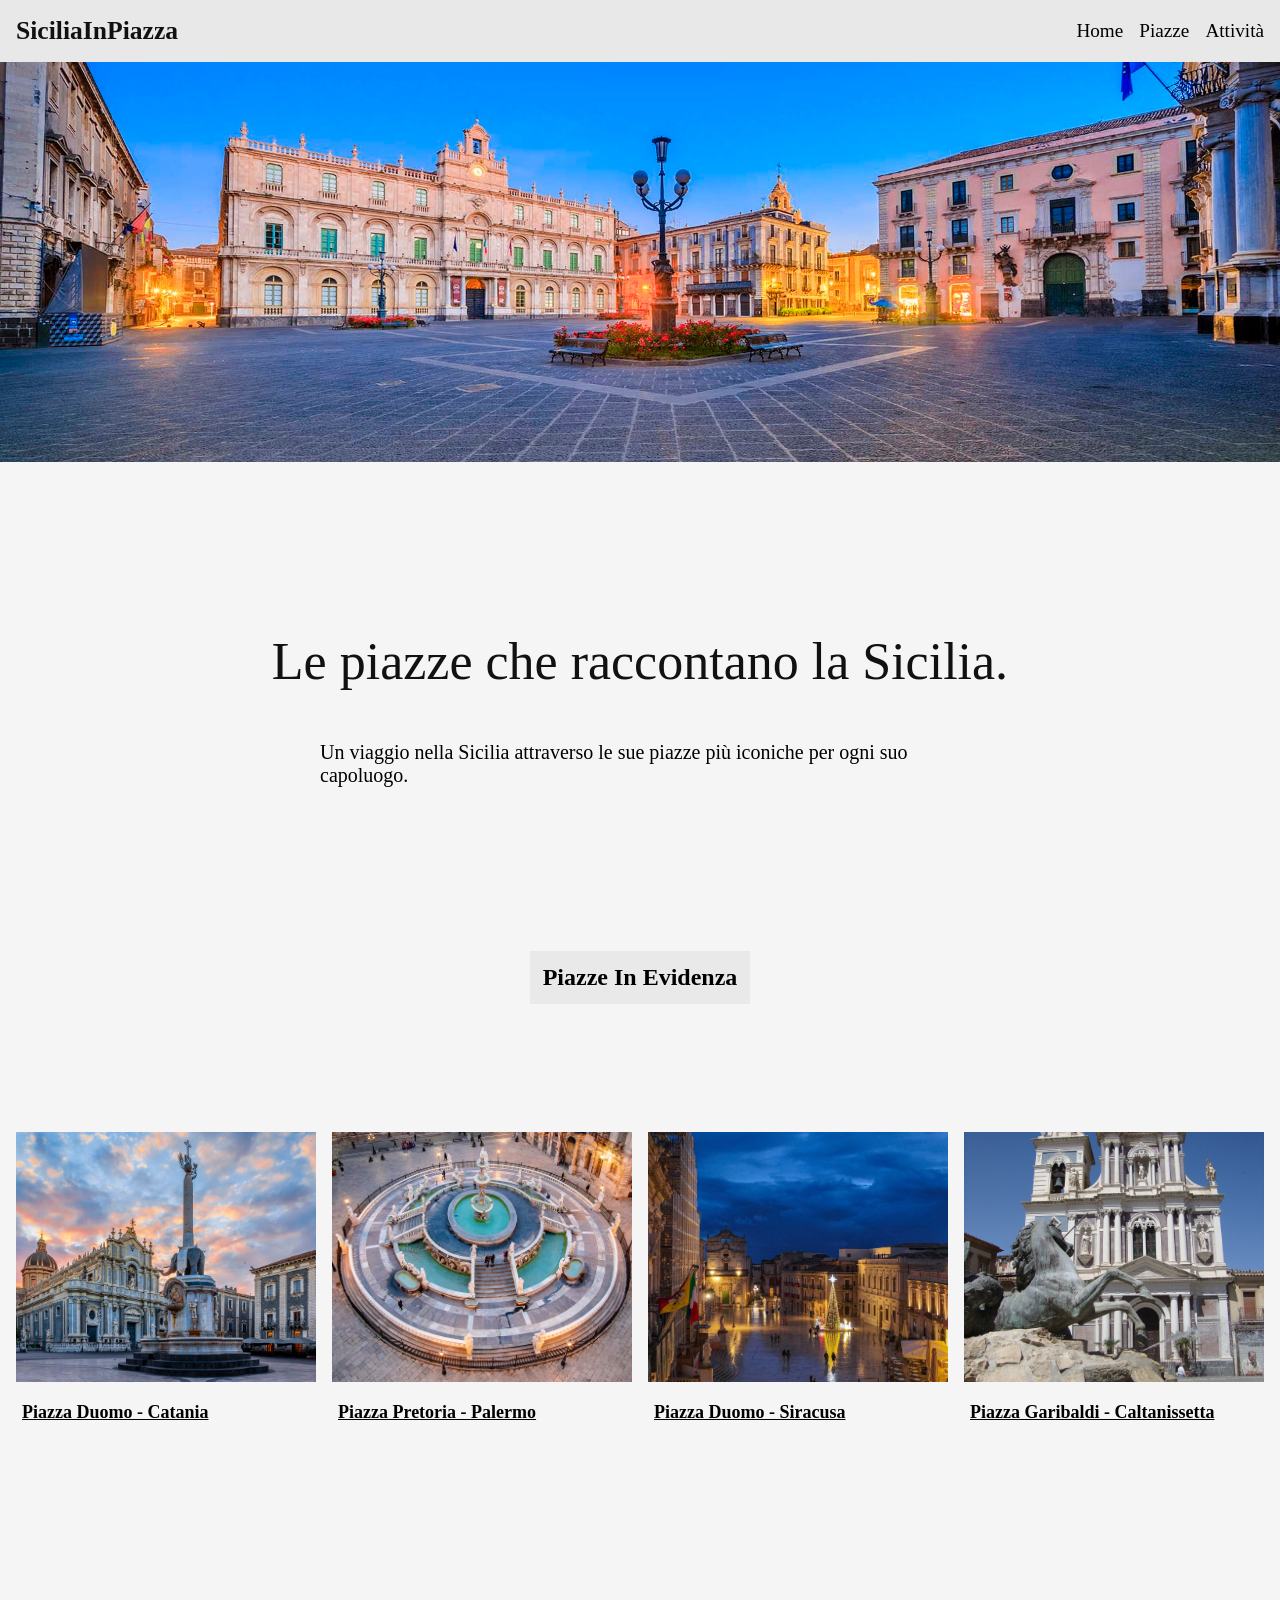
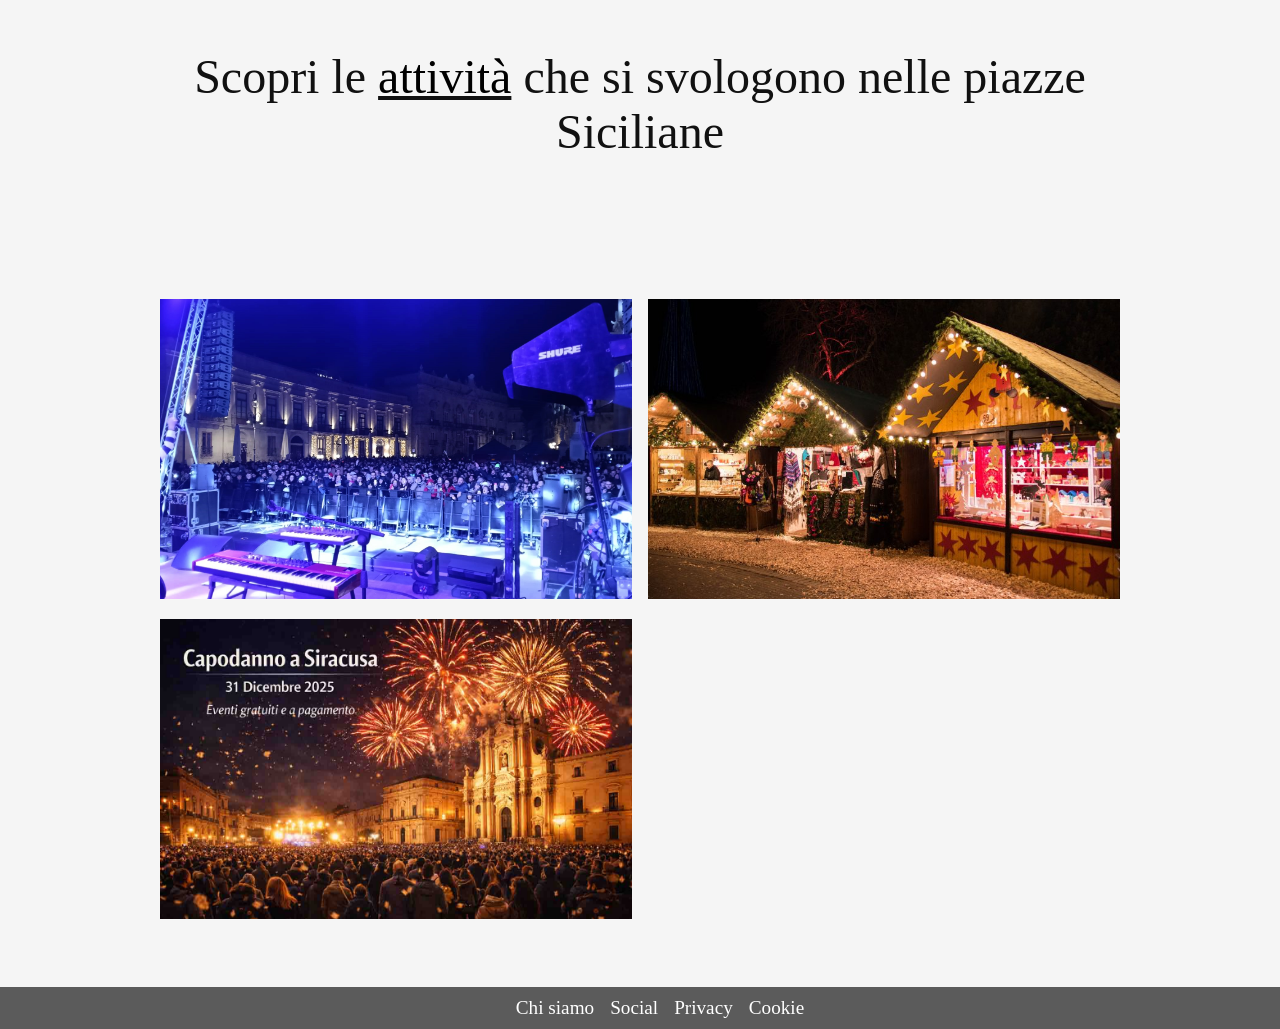
==== index.html @ b1215548 "Fix HTML structure and content" ====
<!DOCTYPE html>
<html lang="en">
<head>
    <meta charset="UTF-8">
    <meta name="decription" content="La raccolta delle piazze siciliane più importanti per ogni capoluogo">
	  <meta name="author" content="Miriana Cerami">
	  <meta name="keywords" content="Sicilia, piazze, capoluoghi, attività, informazioni">
    <meta name="viewport" content="width=device-width, initial-scale=1.0">
    <link rel="stylesheet" href="style.css">
    <title>SiciliaInPiazza</title>
</head>
<body>
<header>
        <p><a href="#">SiciliaInPiazza</a></p>
        <nav>
            <ul>
                <li><a href="index.html">Home</a></li>
                <li><a href="PaginaPiazze.html">Piazze</a></li>
                <li><a href="PaginaAttività.html">Attività</a></li>
            </ul>
        </nav>
    </header>
    <main>
      <section class="hero">
        <div class="banner">
       <img src="assests/piazza_università.jpg" alt="Piazza dell'Università">
        </div>
      </section>
              <section class="informazioni">
                <div class="descrizione-sito">
                 <h1>Le piazze che raccontano la Sicilia.</h1>
                 <p>Un viaggio nella Sicilia attraverso le sue piazze più iconiche per ogni suo capoluogo.</p>
                </div>
                <div class="Evidenza">
                 <h1>Piazze In Evidenza</h1>
                </div>
              </section>
       <section class="card">
            <div class="item">
                <img src="/assests/Catania_il_Duomo_Barocco.jpg" alt="Catania il Duomo">
                <div>
                    <nav><h2><a href="DuomoDiCatania.html">Piazza Duomo - Catania</a></h2></nav>
                </div>
            </div>
            <div class="item">
                <img src="/assests/piazza_pretoria.jpg" alt="Piazza Pretoria">
                <div>
                    <nav><h2><a href="PiazzaPretoria.html">Piazza Pretoria - Palermo</a></h2></nav>
                </div>
            </div>
            <div class="item">
                <img src="/assests/Duomo_Siracusa.jpg" alt="Piazza Duomo - Siracusa">
                <div>
                    <nav><h2><a href="PiazzaDuomoSiracusa.html">Piazza Duomo - Siracusa</a></h2></nav>
                </div>
            </div>
            <div class="item">
                <img src="/assests/Piazza_caltanissetta.jpg" alt="Piazza Garibaldi - Caltanissetta">
                <div>
                    <nav><h2><a href="PiazzaGaribaldi.html">Piazza Garibaldi - Caltanissetta</a></h2></nav>
                </div>
            </div>
        </section>
        <section class="attività_informazioni">
                <div class="attività_link">
                 <h1>Scopri le <u><a href="PaginaAttività.html">attività</a></u> che si svologono nelle piazze Siciliane</h1>
                </div>
              </section>
         <section class="foto_attività">
            <div class="capodanno">
                <img src="/assests/CAPODANNO a siracusa-2025-SR-01.jpg" alt="Capodanno a Siracusa">
            </div>
            <div class="mercatino">
                <img src="/assests/mercatino-di-natale- piazza cairoli768x512.jpg" alt="Merco di Natale - Piazza Cairoli">
            </div>
            <div class="vigilia">
                <img src="/assests/Siracusa-e-Provincia-per-la-Vigilia-di-Capodanno-2025.jpg" alt="Vigilia di Capodanno - Siracusa">
            </div>
         </section>  
    </main>
    <footer>
        <nav>
            <ul>
                <li><a href="">Chi siamo</a></li>
                <li><a href="">Social</a></li>
                <li><a href="">Privacy</a></li>
                <li><a href="">Cookie</a></li>
            </ul>
        </nav>
    </footer>
</body>

</html>
---- style.css ----
/* =========================================
   ===============  navbar e Hero  ================
   ========================================= */

/* Questa per tutti */

body {
    background-color: #f5f5f5;
    font-family: Mongolian Baiti, serif;
    margin: 0;
}

img {
    max-width: 100%;
}

header {
    background-color: #E8E8E8;
    max-width: 1500px;
    margin: 0 auto;
    display: flex;
    justify-content: space-between;
    padding: 16px 16px 16px 16px;
}

header p {
    margin: 0;
    font-weight: bold;
    font-size: 160%;
}

header nav ul {
    margin: 0;
    padding: 4px 0 0 0;
    list-style: none;
    display: flex;
    gap: 16px;
    font-size: 120%;
}

header a {
    text-decoration: none;
    color: #111;
}

header a:hover {
    text-decoration: underline;
}

header nav a {
    color: #000000;
}

header nav a:hover {
    color: #000;
}

main {
    flex-grow: 1;
}

section.hero {
    padding: 0px;
    margin: 0 0 16px 0;
}

.banner img {
    width: 100%;
    height: 400px;
    object-fit: cover;
}

/* =========================================
   ===============  Home  ================
   ========================================= */

/* Questa per la Home */

.descrizione-sito p {
    width: fit-content;
    max-width: 50%;
    margin: 0 auto;
    padding-top: 0px;
    margin-top: 0%;
    padding-bottom: 100px;
    font-size: 20px;
}

.descrizione-sito h1 {
    margin: 0 auto;
    color: #111;
    font-weight: normal;
    font-size: 52px;
    max-width: 200%;
    padding: 50px;
    width: fit-content;
    margin-bottom: 0%;
    padding-top: 150px;
}

.Evidenza h1 {
    width: fit-content;
    max-width: 80%;
    margin: 0 auto;
    background-color: #E9E9E9;
    padding: 1%;
    margin-bottom: 10%;
    margin-top: 5%;
}

section.info h1 {
    margin: 0;
    color: #fff;
    font-weight: normal;
    text-align: center;
    font-size: 68px;
}

section.card nav a {
    color: #000000;
}

section.card nav a:hover {
    color: #000;
}

section.card {
    display: grid;
    grid-template-columns: repeat(auto-fill, minmax(250px, 1fr));
    max-width: 1270px;
    margin: 48px auto;
    gap: 16px;
    padding: 0 16px;
}

section.card img {
    height: 250px;
    width: 100%;
    object-fit: cover;
}

section.card h2 {
    font-size: 18px;
    font-weight: bold;
    padding: 1px 16px 20px 6px;
}

.attività_link{
    width: fit-content;
    max-width: 70%;
    margin: 0 auto;
    margin-top: 15%;
    margin-bottom: 0%;
    padding-bottom: 100px;
}

.attività_link h1 {
    color: #111;
    font-weight: normal;
    text-align: center;
    font-size: 48px;
}

.foto_attività {
    display: grid;
    grid-template-columns: repeat(auto-fill, minmax(350px, 1fr));
    max-width: 1500px;
    margin: 48px auto;
    gap: 16px;
    padding: 0 16px 0 16px;
    margin: 0 auto;
    max-width: 75%;
    padding-bottom: 5%;
}

section.foto_attività img {
    height: 300px;
    width: 500px;
    object-fit: cover;
}

/* =========================================
   ===============  Attività ================
   ========================================= */

.Piazze_sulle_informazioni {
    width: fit-content;
    max-width: 35%;
    margin: 0 auto;
    margin-top: 10%;
    padding-bottom: 100px;
    display: flex;
    flex-direction: column;
    gap: 50px;
}

.Piazze_sulle_informazioni h1 {
    color: #111;
    font-weight: normal;
    text-align: center;
    font-size: 36px;
    background-color: #E9E9E9;
    width: fit-content;
    margin: 0 auto;
}

.Piazze_sulle_informazioni p {
    width: fit-content;
    font-size: 20px;
    line-height: 140%;
    
}

.foto_pagina_attività {
    display: grid;
    grid-template-columns: repeat(auto-fill, minmax(350px, 1fr));
    max-width: 1700px;
    margin: 48px;
    gap: 25px;
    padding: 0 16px 0 16px;
    margin: 0 auto;
    max-width: 67%;
    padding-bottom: 5%;
}

section.foto_pagina_attività img {
    height: 300px;
    width: 600px;
    object-fit: cover;
}

/* ================================================
   ===============  Pagina Piazze  ================
   ================================================ */

   /*tag del titotolo da prendere sopra, stessa cosa per le foto*/

.Pagina_piazze_evidenza {
    width: fit-content;
    max-width: 35%;
    margin: 0 auto;
    margin-top: 10%;
    padding-bottom: 100px;
    display: flex;
    flex-direction: column;
    gap: 50px;
}

.Pagina_piazze_evidenza h1 {
    color: #111;
    font-weight: normal;
    text-align: center;
    font-size: 36px;
    background-color: #E9E9E9;
    width: fit-content;
    margin: 0 auto;
}

.card_Foto_insieme {
    display: grid;
    grid-template-columns: repeat(auto-fill, minmax(350px, 1fr));
    max-width: 1700px;
    margin: 48px;
    gap: 25px;
    padding: 0 16px 0 16px;
    margin: 0 auto;
    max-width: 80%;
    padding-bottom: 5%;
}

section.card_Foto_insieme {
    display: grid;
    grid-template-columns: repeat(auto-fill, minmax(325px, 1fr));
    max-width: 1270px;
    margin: 48px auto;
    gap: 80px;
    padding: 0 16px;
}

section.card_Foto_insieme img {
    height: 350px;
    width: 100%;
    object-fit: cover;
}

section.card_Foto_insieme h2 {
    font-size: 26px;
    font-weight: bold;
    padding: 1px 16px 20px 6px;
}

.card_Foto_insieme a {
    text-decoration: none;
    color: #000000;
}

.card_Foto_insieme a:hover {
    color: #000;
    text-decoration: underline;
}

/* =========================================
   ===============  PIAZZA  ================
   ========================================= */

.fotoInMezzo {
    display: flex;
    justify-content: center;
    align-items: center;
    margin: 0 auto;
    max-width: 80%;
}

.fotoSistemata {
    display: flex;
    justify-content: center;
    align-items: center;
    margin: 0 auto;
    max-width: 80%;
    width: fit-content;
}

.fotoSistemata img{
    max-width: 100%;
    height: 350px;
    width: 650px;
    object-fit: cover;
}

.info_banner{
    position: relative;
}

.Testo_SopraIlBanner {
    position: absolute;
    background-color: rgba(0, 0, 0, 0.7);
    color: #fff;
    width: 100%;
    height: 100%;
    display: flex;
    align-items: center;
    text-align: center;
    justify-content: center;
    font-size: 48px;
}

.image_banner img {
    width: 100%;
    height: 400px;
    object-fit: cover;
}

.attività_link a {
    text-decoration: none;
    color: #000000;
}

.Attività_piazze_informazioni a {
    text-decoration: none;
    color: #000000;
}

.TestoSopraLePiazze {
    position: relative;
}

.TestoSopraLePiazze h1 {
    position: absolute;
    background-color: rgba(233, 233, 233, 0.7);
    color: #000000;
    height: 10%;
    width: 20%;
    display: flex;
    align-items: center;
    text-align: center;
    justify-content: center;
    font-size: 24px;
    bottom: 0px;
    right: 0px;
    width: fit-content;
    padding: 1px 20px;
}

.FotoTroppoGrande img {
    height: 350px;
    width: 650px;
    object-fit: cover;
}

/* =========================================
   ===============  FOOTER  ================
   ========================================= */

footer {
    background-color: #5B5B5B;
    max-width: 1500px;
    margin: 0 auto;
    display: flex;
    justify-content: space-between;
    padding: 10px 50px;
     display: flex;
    justify-content: center;
    align-items: center;
}

footer nav ul {
    display: flex;
    justify-content: center;
    align-items: center;
    margin: 0 auto;
    list-style: none;
    gap: 16px;
    font-size: 120%;
}

footer a {
    text-decoration: none;
    color: #111;
}

footer a:hover {
    text-decoration: underline;
}

footer nav a {
    color: #ffffff;
}

header nav a:hover {
    color: #000;
}

/* =========================================
   ===============  responsive  ================
   ========================================= */

/* Questa per tutti */

@media (max-width:800px) {
    section.info h1 {
        font-size: 48px;
    }

    header {
        flex-direction: column;
        gap: 16px;
    }

    section.card div.item {
        display: flex;
        flex-direction: row;
    }
    section.card img {
        height: 250px;
        width: 150px;
    }
    
    section.foto_attività {
        display: flex;
        flex-direction: column;
    }
    
    section.foto_attività img {
        height: 200px;
        width: 300px;
    }

    footer nav ul {
        flex-direction: column;
        gap: 8px;
    }

    .Piazze_sulle_informazioni {
        max-width: 70%;
        margin-top: 20%;
    }

    section.foto_pagina_attività {
        display: flex;
        flex-direction: column;
    }
    
    section.foto_attività img {
        height: 200px;
        width: 300px;
    }

    .Pagina_piazze_evidenza h1 {
        margin-top: 50%;
    }

    .card_Foto_insieme p {
        font-size: 20px;
    }
    
    .card_Foto_insieme a {
        font-size: 30px;
    }
}
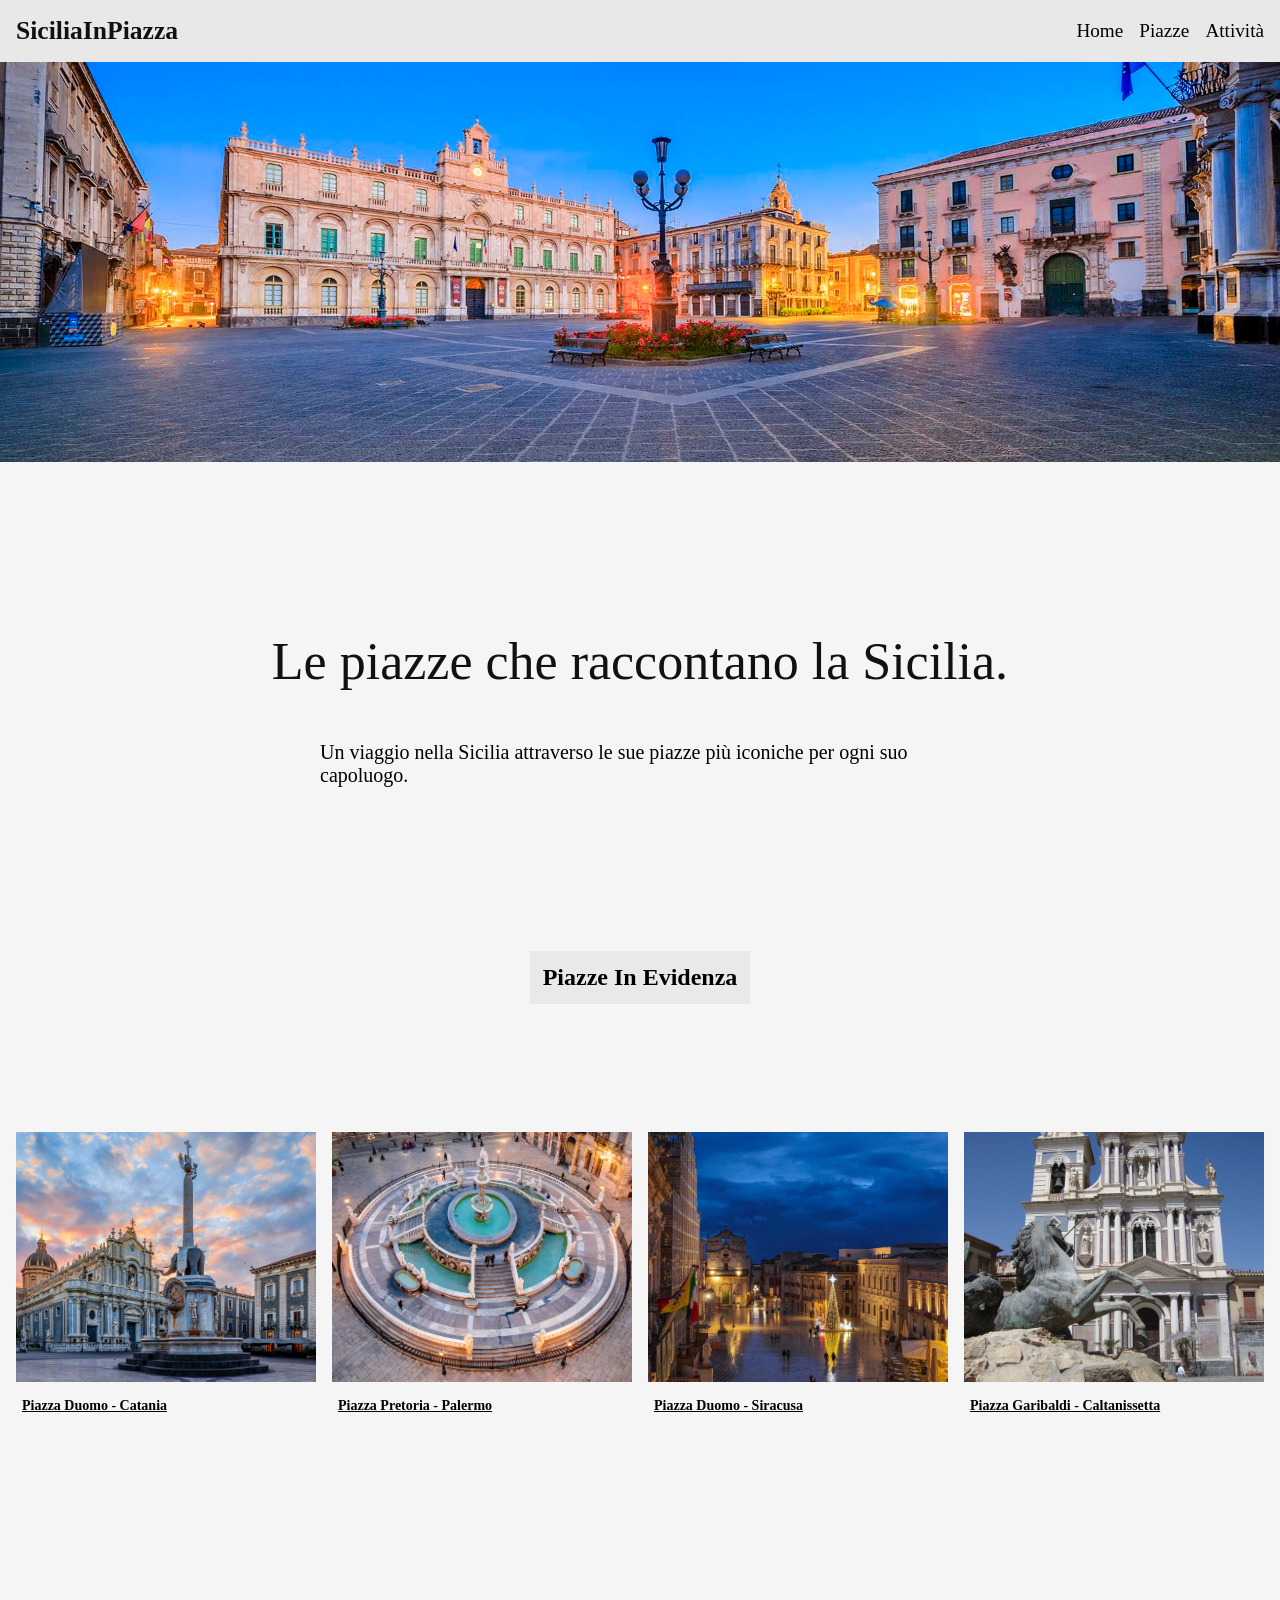
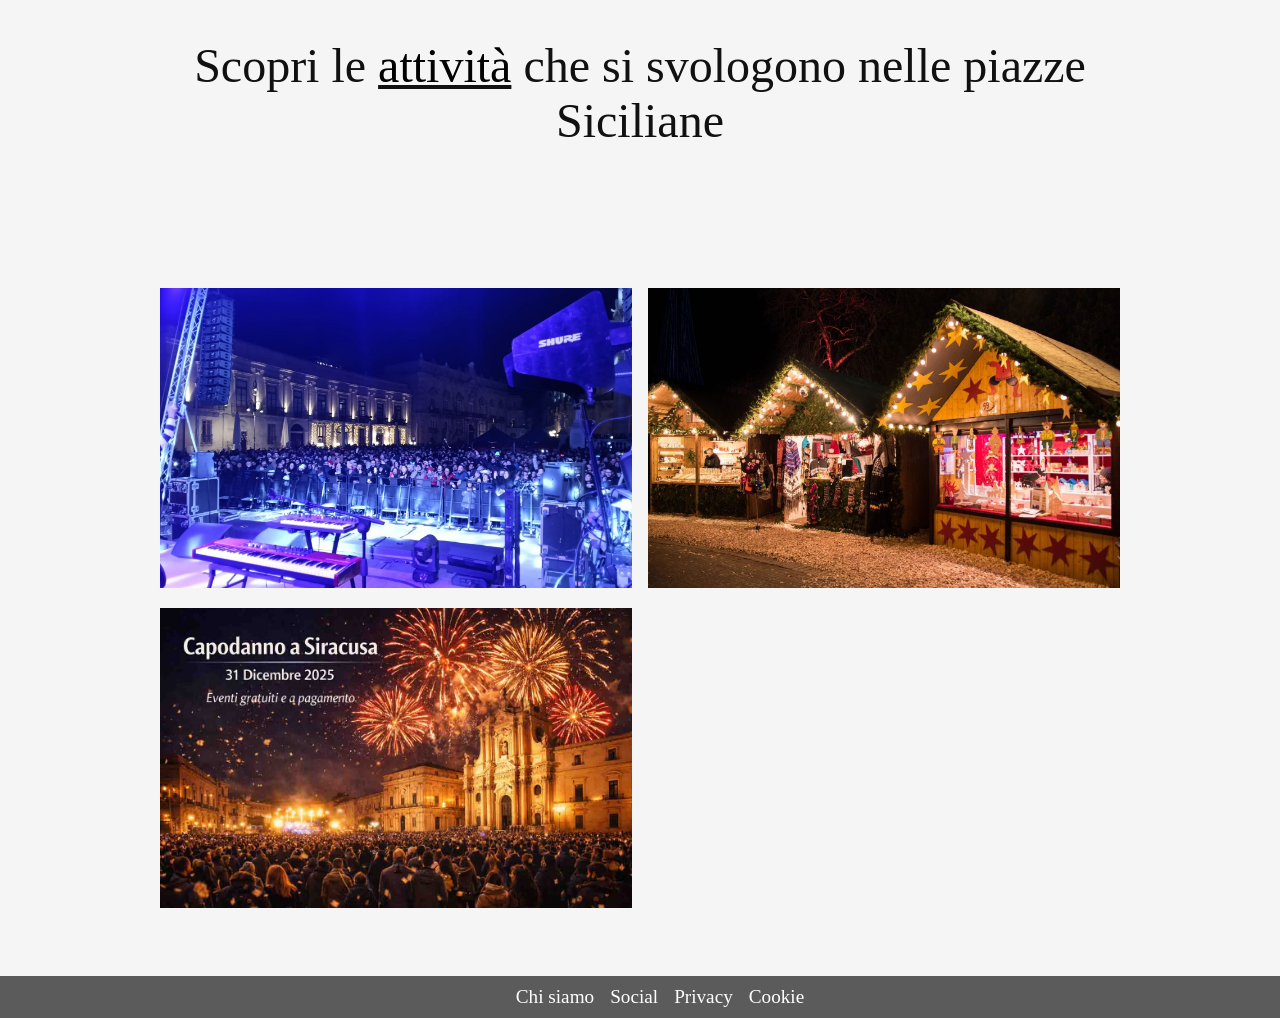
==== commit 5b0c1cfd: "Fix HTML formatting and update content" ====
--- a/index.html
+++ b/index.html
@@ -37,28 +37,34 @@
               </section>
        <section class="card">
             <div class="item">
-                <img src="/assests/Catania_il_Duomo_Barocco.jpg" alt="Catania il Duomo">
+                <a href="DuomoDiCatania.html">
+                <img src="assests/Catania_il_Duomo_Barocco.jpg" alt="Catania il Duomo">
+                </a>
                 <div>
                     <nav><h2><a href="DuomoDiCatania.html">Piazza Duomo - Catania</a></h2></nav>
                 </div>
             </div>
             <div class="item">
-                <img src="/assests/piazza_pretoria.jpg" alt="Piazza Pretoria">
+                <a href="PiazzaPretoria.html">
+                <img src="assests/piazza_pretoria.jpg" alt="Piazza Pretoria">
+                </a>
                 <div>
                     <nav><h2><a href="PiazzaPretoria.html">Piazza Pretoria - Palermo</a></h2></nav>
                 </div>
             </div>
             <div class="item">
-                <img src="/assests/Duomo_Siracusa.jpg" alt="Piazza Duomo - Siracusa">
+                <a href="PiazzaDuomoSiracusa.html">
+                <img src="assests/Duomo_Siracusa.jpg" alt="Piazza Duomo - Siracusa">
+                </a>
                 <div>
                     <nav><h2><a href="PiazzaDuomoSiracusa.html">Piazza Duomo - Siracusa</a></h2></nav>
                 </div>
             </div>
             <div class="item">
-                <img src="/assests/Piazza_caltanissetta.jpg" alt="Piazza Garibaldi - Caltanissetta">
-                <div>
+                <a href="PiazzaGaribaldi.html">
+                <img src="assests/Piazza_caltanissetta.jpg" alt="Piazza Garibaldi - Caltanissetta">
+                </a>
                     <nav><h2><a href="PiazzaGaribaldi.html">Piazza Garibaldi - Caltanissetta</a></h2></nav>
-                </div>
             </div>
         </section>
         <section class="attività_informazioni">
@@ -68,20 +74,20 @@
               </section>
          <section class="foto_attività">
             <div class="capodanno">
-                <img src="/assests/CAPODANNO a siracusa-2025-SR-01.jpg" alt="Capodanno a Siracusa">
+                <img src="assests/CAPODANNO a siracusa-2025-SR-01.jpg" alt="Capodanno a Siracusa">
             </div>
             <div class="mercatino">
-                <img src="/assests/mercatino-di-natale- piazza cairoli768x512.jpg" alt="Merco di Natale - Piazza Cairoli">
+                <img src="assests/mercatino-di-natale- piazza cairoli768x512.jpg" alt="Merco di Natale - Piazza Cairoli">
             </div>
             <div class="vigilia">
-                <img src="/assests/Siracusa-e-Provincia-per-la-Vigilia-di-Capodanno-2025.jpg" alt="Vigilia di Capodanno - Siracusa">
+                <img src="assests/Siracusa-e-Provincia-per-la-Vigilia-di-Capodanno-2025.jpg" alt="Vigilia di Capodanno - Siracusa">
             </div>
          </section>  
     </main>
     <footer>
         <nav>
             <ul>
-                <li><a href="">Chi siamo</a></li>
+                <li><a href="PaginaInformazioniPersonali.html">Chi siamo</a></li>
                 <li><a href="">Social</a></li>
                 <li><a href="">Privacy</a></li>
                 <li><a href="">Cookie</a></li>
@@ -89,5 +95,6 @@
         </nav>
     </footer>
 </body>
+	
+</html>
 
-</html>
--- a/style.css
+++ b/style.css
@@ -140,7 +140,7 @@
 }
 
 section.card h2 {
-    font-size: 18px;
+    font-size: 14px;
     font-weight: bold;
     padding: 1px 16px 20px 6px;
 }
@@ -234,7 +234,7 @@
    ================================================ */
 
    /*tag del titotolo da prendere sopra, stessa cosa per le foto*/
-
+   
 .Pagina_piazze_evidenza {
     width: fit-content;
     max-width: 35%;
@@ -430,6 +430,17 @@
     color: #000;
 }
 
+
+.TestoInformativoMe {
+    padding: 10%;
+    padding-top: 40%;
+    padding-bottom: 40%;
+    width: fit-content;
+    margin: 0 auto;
+    justify-content: center;
+    align-items: center;
+}
+
 /* =========================================
    ===============  responsive  ================
    ========================================= */
@@ -496,4 +507,10 @@
     .card_Foto_insieme a {
         font-size: 30px;
     }
-}+
+    section.card h2 {
+    font-size: 20px;
+    font-weight: bold;
+    padding: 1px 16px 20px 6px;
+    }
+}
